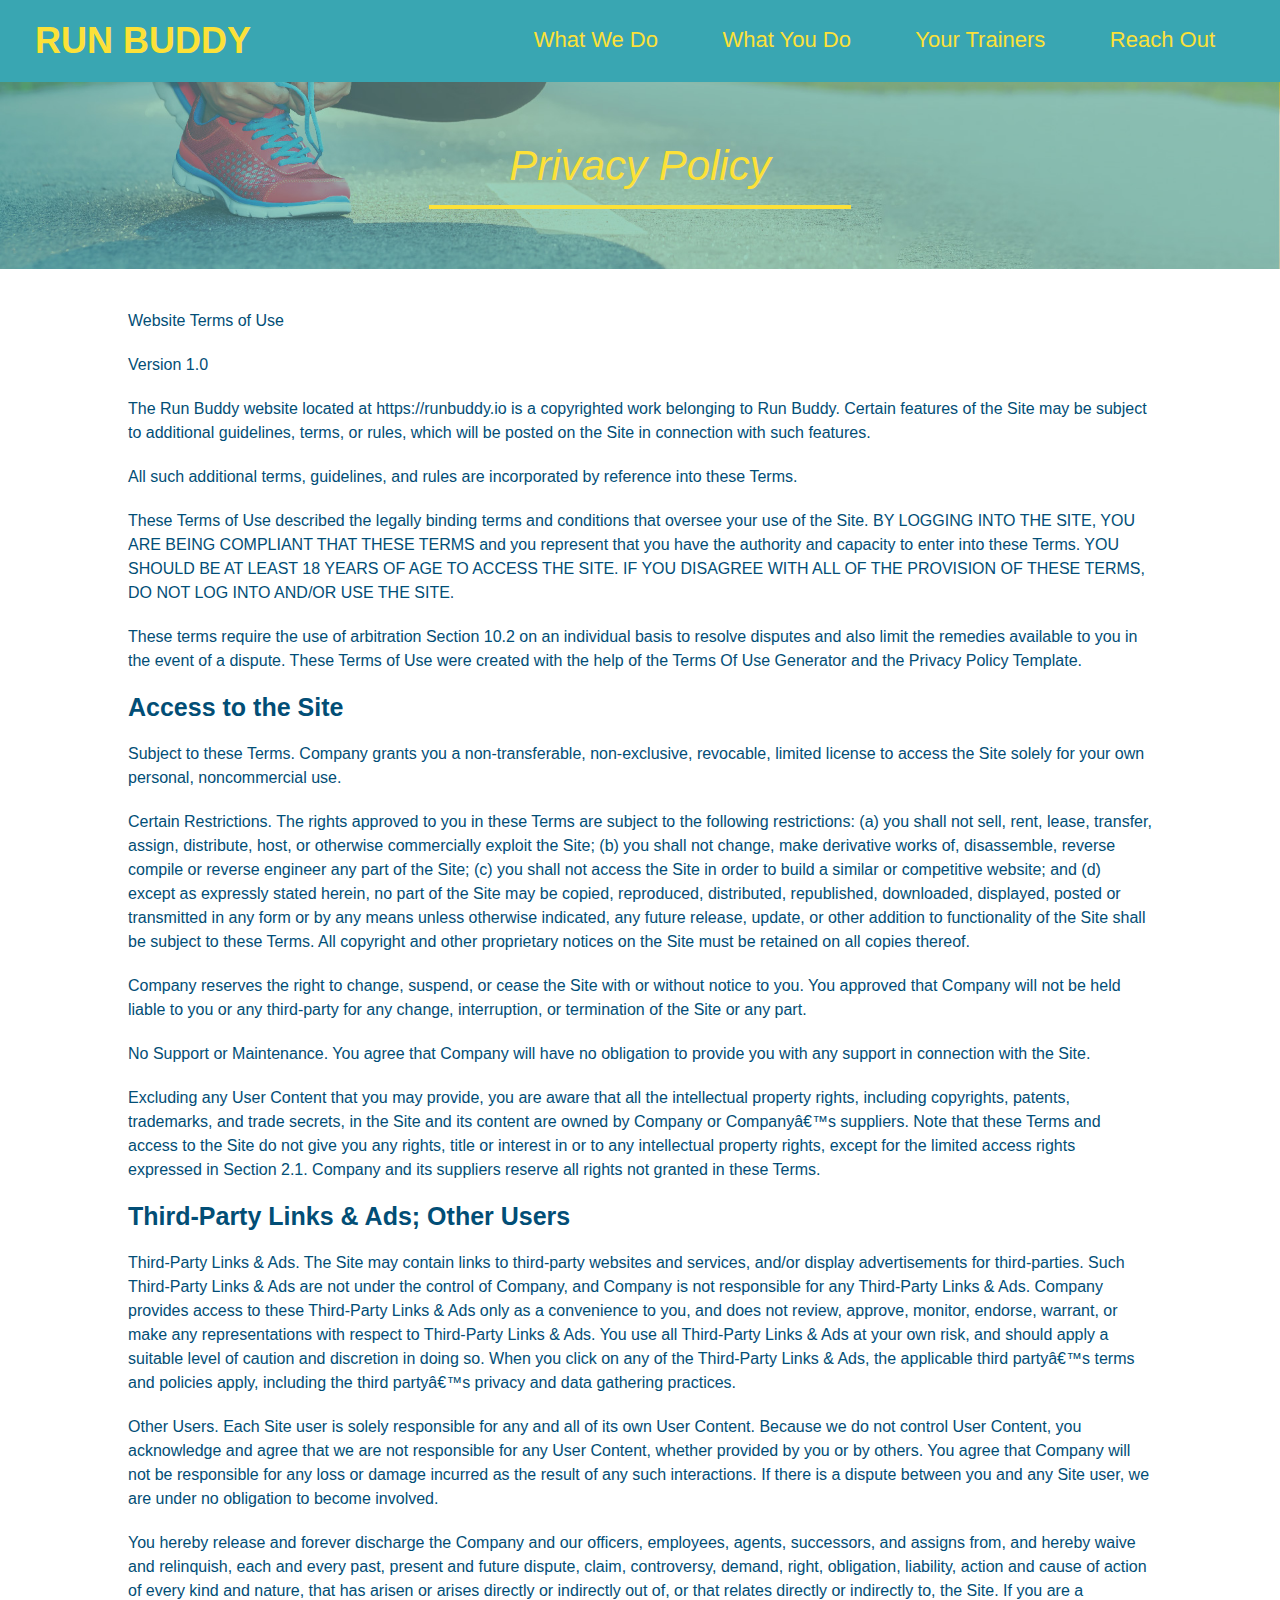
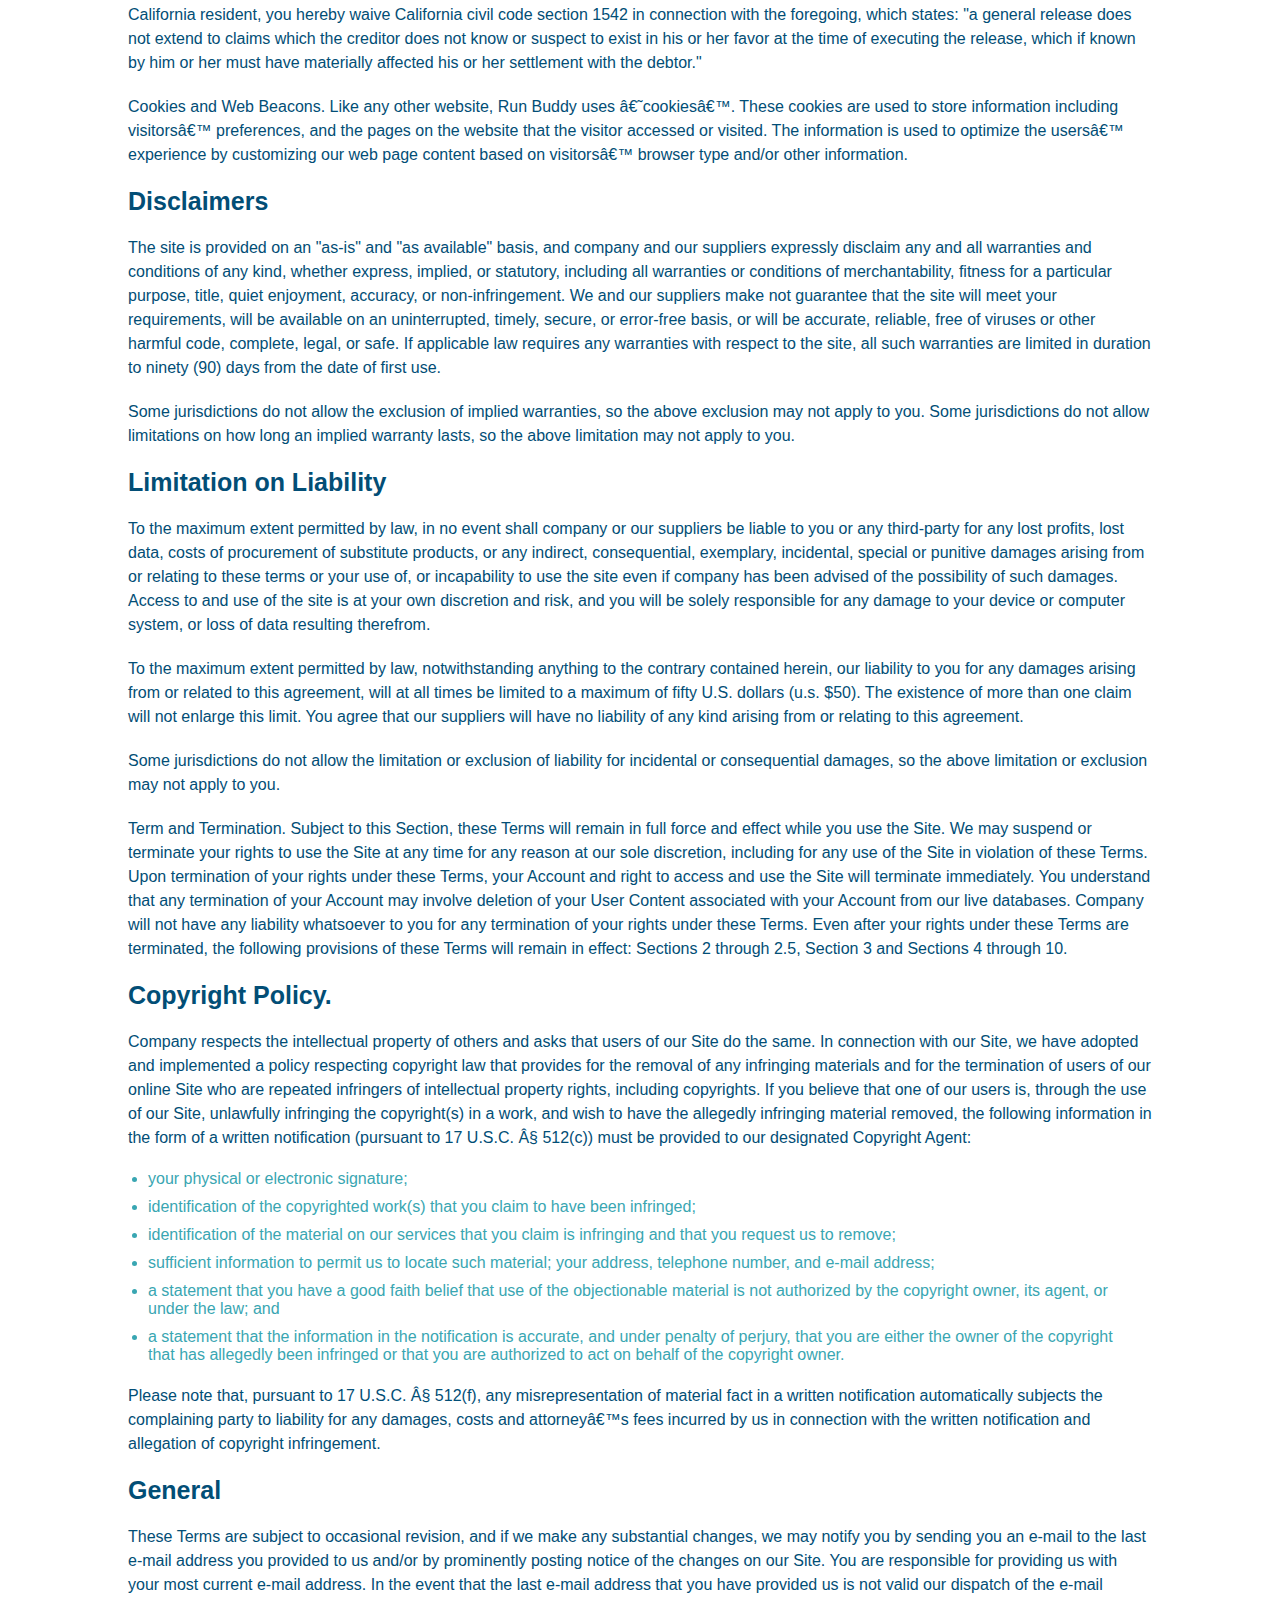
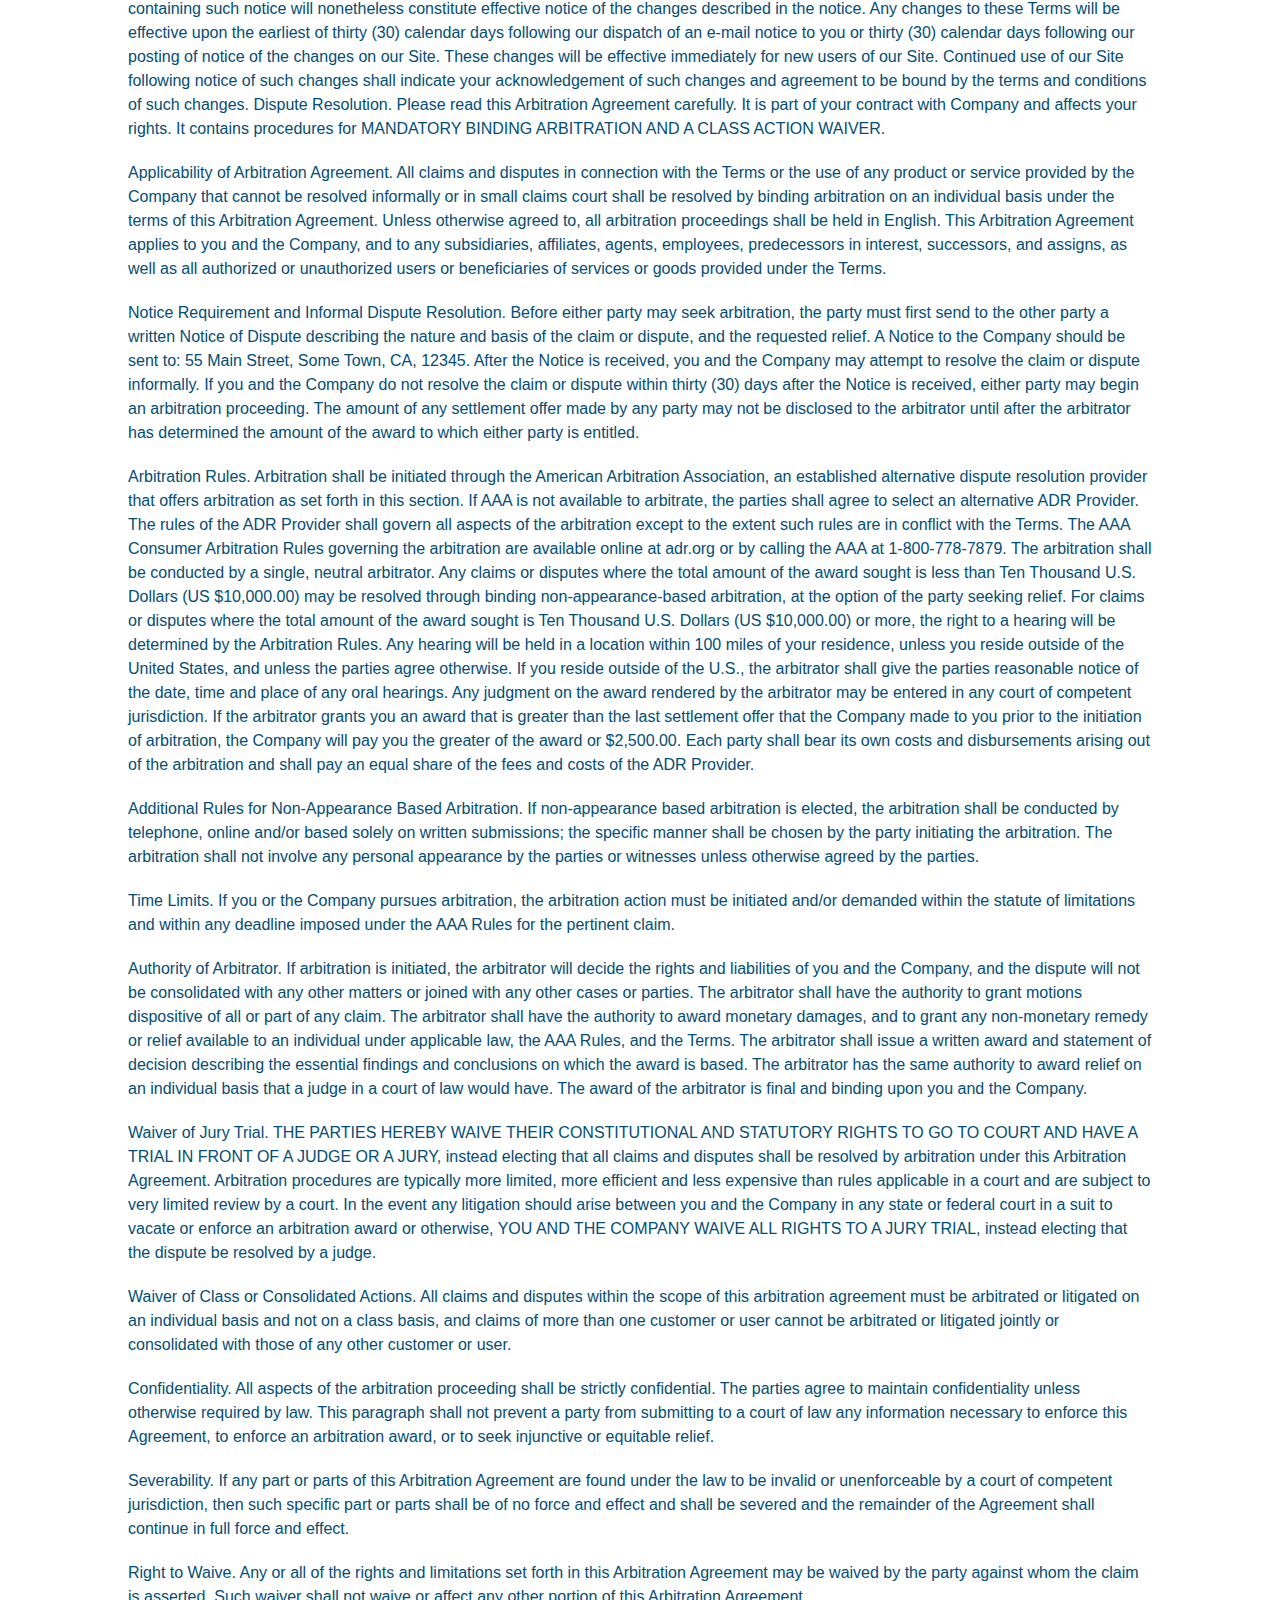
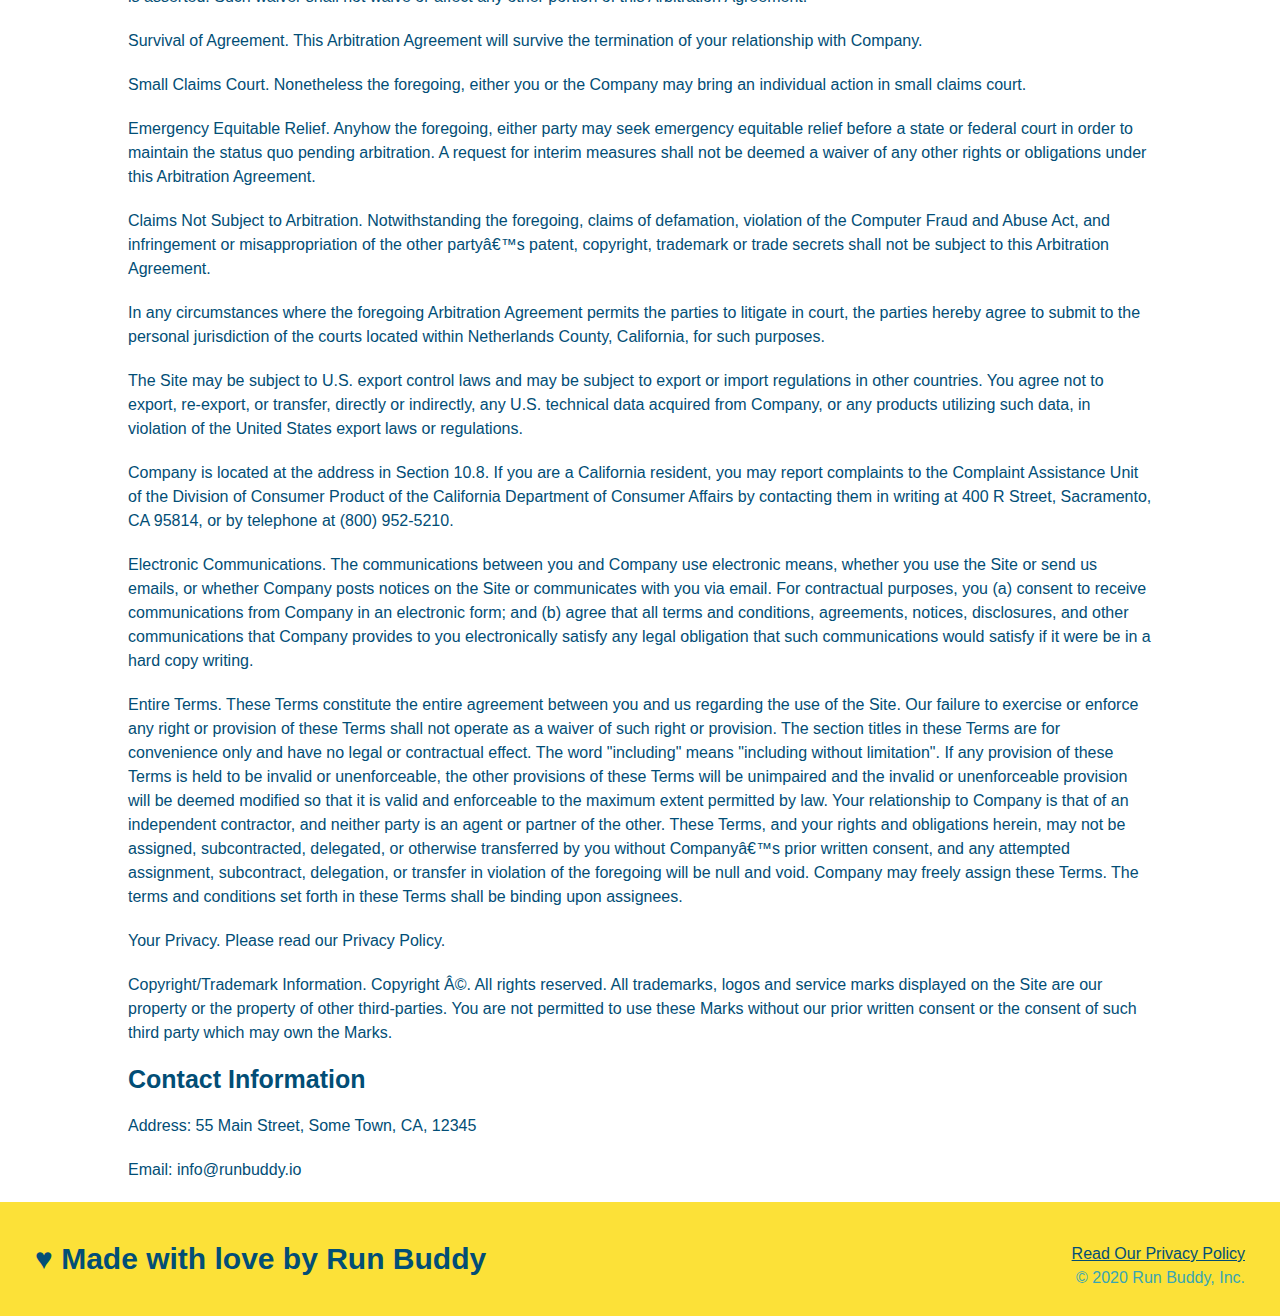
==== privacy-policy.html @ 7df40d3b "branching" ====
<!DOCTYPE html>
<html lang="en">
  <head>
    <meta charset="UTF-8" />
    <title>RUN BUDDY - Privacy Policy.html</title>
    <link rel="stylesheet" href="assets/css/style.css">
    <link rel="stylesheet" href="assets/css/seconday-styles.css">
  </head>
  <body>
      
    <header>
        <h1>
           RUN BUDDY
        </h1>

        <nav>
            <ul>
                <!--Unordered list elements-->
                <li>
                    <!--Anchor element-->
                    <a href="./index.html#what-we-do">What We Do</a>
                </li>
                <li>
                    <!---->
                    <a href="./index.html#what-you-do">What You Do</a>    
                </li>
                <li>
                    <a href="./index.html#your-trainers">Your Trainers</a>
                </li>
                <li>
                    <a href="./index.html#reach-out"> Reach Out</a>
                </li>
            </ul>
        </nav>
    </header>
    
    <section class="hero">
     <h2 class = "page-title">
        Privacy Policy 
     </h2>
    </section>

    <article class="secondary-content">
        
      <p>
        Website Terms of Use
      </p>

      <p>
        Version 1.0
      </p>

      <p>
        The Run Buddy website located at https://runbuddy.io is a copyrighted work belonging to Run Buddy. Certain
        features of the Site may be subject to additional guidelines, terms, or rules, which will be posted on the Site
        in connection with such features.
      </p>

      <p>
        All such additional terms, guidelines, and rules are incorporated by reference into these Terms.
      </p>

      <p>
        These Terms of Use described the legally binding terms and conditions that oversee your use of the Site. BY
        LOGGING INTO THE SITE, YOU ARE BEING COMPLIANT THAT THESE TERMS and you represent that you have the authority
        and capacity to enter into these Terms. YOU SHOULD BE AT LEAST 18 YEARS OF AGE TO ACCESS THE SITE. IF YOU
        DISAGREE WITH ALL OF THE PROVISION OF THESE TERMS, DO NOT LOG INTO AND/OR USE THE SITE.
      </p>

      <p>
        These terms require the use of arbitration Section 10.2 on an individual basis to resolve disputes and also
        limit the remedies available to you in the event of a dispute. These Terms of Use were created with the help of
        the Terms Of Use Generator and the Privacy Policy Template.
      </p>

      <h3>
        Access to the Site
      </h3>

      <p>
        Subject to these Terms. Company grants you a non-transferable, non-exclusive, revocable, limited license to
        access the Site solely for your own personal, noncommercial use.
      </p>

      <p>
        Certain Restrictions. The rights approved to you in these Terms are subject to the following restrictions: (a)
        you shall not sell, rent, lease, transfer, assign, distribute, host, or otherwise commercially exploit the Site;
        (b) you shall not change, make derivative works of, disassemble, reverse compile or reverse engineer any part of
        the Site; (c) you shall not access the Site in order to build a similar or competitive website; and (d) except
        as expressly stated herein, no part of the Site may be copied, reproduced, distributed, republished, downloaded,
        displayed, posted or transmitted in any form or by any means unless otherwise indicated, any future release,
        update, or other addition to functionality of the Site shall be subject to these Terms. All copyright and other
        proprietary notices on the Site must be retained on all copies thereof.
      </p>

      <p>
        Company reserves the right to change, suspend, or cease the Site with or without notice to you. You approved
        that Company will not be held liable to you or any third-party for any change, interruption, or termination of
        the Site or any part.
      </p>

      <p>
        No Support or Maintenance. You agree that Company will have no obligation to provide you with any support in
        connection with the Site.
      </p>

      <p>
        Excluding any User Content that you may provide, you are aware that all the intellectual property rights,
        including copyrights, patents, trademarks, and trade secrets, in the Site and its content are owned by Company
        or Companyâ€™s suppliers. Note that these Terms and access to the Site do not give you any rights, title or
        interest in or to any intellectual property rights, except for the limited access rights expressed in Section
        2.1. Company and its suppliers reserve all rights not granted in these Terms.
      </p>

      <h3>
        Third-Party Links & Ads; Other Users
      </h3>

      <p>
        Third-Party Links & Ads. The Site may contain links to third-party websites and services, and/or display
        advertisements for third-parties. Such Third-Party Links & Ads are not under the control of Company, and Company
        is not responsible for any Third-Party Links & Ads. Company provides access to these Third-Party Links & Ads
        only as a convenience to you, and does not review, approve, monitor, endorse, warrant, or make any
        representations with respect to Third-Party Links & Ads. You use all Third-Party Links & Ads at your own risk,
        and should apply a suitable level of caution and discretion in doing so. When you click on any of the
        Third-Party Links & Ads, the applicable third partyâ€™s terms and policies apply, including the third partyâ€™s
        privacy and data gathering practices.
      </p>

      <p>
        Other Users. Each Site user is solely responsible for any and all of its own User Content. Because we do not
        control User Content, you acknowledge and agree that we are not responsible for any User Content, whether
        provided by you or by others. You agree that Company will not be responsible for any loss or damage incurred as
        the result of any such interactions. If there is a dispute between you and any Site user, we are under no
        obligation to become involved.
      </p>

      <p>
        You hereby release and forever discharge the Company and our officers, employees, agents, successors, and
        assigns from, and hereby waive and relinquish, each and every past, present and future dispute, claim,
        controversy, demand, right, obligation, liability, action and cause of action of every kind and nature, that has
        arisen or arises directly or indirectly out of, or that relates directly or indirectly to, the Site. If you are
        a California resident, you hereby waive California civil code section 1542 in connection with the foregoing,
        which states: "a general release does not extend to claims which the creditor does not know or suspect to exist
        in his or her favor at the time of executing the release, which if known by him or her must have materially
        affected his or her settlement with the debtor."
      </p>

      <p>
        Cookies and Web Beacons. Like any other website, Run Buddy uses â€˜cookiesâ€™. These cookies are used to store
        information including visitorsâ€™ preferences, and the pages on the website that the visitor accessed or visited.
        The information is used to optimize the usersâ€™ experience by customizing our web page content based on visitorsâ€™
        browser type and/or other information.
      </p>

      <h3>
        Disclaimers
      </h3>

      <p>
        The site is provided on an "as-is" and "as available" basis, and company and our suppliers expressly disclaim
        any and all warranties and conditions of any kind, whether express, implied, or statutory, including all
        warranties or conditions of merchantability, fitness for a particular purpose, title, quiet enjoyment, accuracy,
        or non-infringement. We and our suppliers make not guarantee that the site will meet your requirements, will be
        available on an uninterrupted, timely, secure, or error-free basis, or will be accurate, reliable, free of
        viruses or other harmful code, complete, legal, or safe. If applicable law requires any warranties with respect
        to the site, all such warranties are limited in duration to ninety (90) days from the date of first use.
      </p>

      <p>
        Some jurisdictions do not allow the exclusion of implied warranties, so the above exclusion may not apply to
        you. Some jurisdictions do not allow limitations on how long an implied warranty lasts, so the above limitation
        may not apply to you.
      </p>

      <h3>
        Limitation on Liability
      </h3>

      <p>
        To the maximum extent permitted by law, in no event shall company or our suppliers be liable to you or any
        third-party for any lost profits, lost data, costs of procurement of substitute products, or any indirect,
        consequential, exemplary, incidental, special or punitive damages arising from or relating to these terms or
        your use of, or incapability to use the site even if company has been advised of the possibility of such
        damages. Access to and use of the site is at your own discretion and risk, and you will be solely responsible
        for any damage to your device or computer system, or loss of data resulting therefrom.
      </p>

      <p>
        To the maximum extent permitted by law, notwithstanding anything to the contrary contained herein, our liability
        to you for any damages arising from or related to this agreement, will at all times be limited to a maximum of
        fifty U.S. dollars (u.s. $50). The existence of more than one claim will not enlarge this limit. You agree that
        our suppliers will have no liability of any kind arising from or relating to this agreement.
      </p>

      <p>
        Some jurisdictions do not allow the limitation or exclusion of liability for incidental or consequential
        damages, so the above limitation or exclusion may not apply to you.
      </p>

      <p>
        Term and Termination. Subject to this Section, these Terms will remain in full force and effect while you use
        the Site. We may suspend or terminate your rights to use the Site at any time for any reason at our sole
        discretion, including for any use of the Site in violation of these Terms. Upon termination of your rights under
        these Terms, your Account and right to access and use the Site will terminate immediately. You understand that
        any termination of your Account may involve deletion of your User Content associated with your Account from our
        live databases. Company will not have any liability whatsoever to you for any termination of your rights under
        these Terms. Even after your rights under these Terms are terminated, the following provisions of these Terms
        will remain in effect: Sections 2 through 2.5, Section 3 and Sections 4 through 10.
      </p>

      <h3>
        Copyright Policy.
      </h3>

      <p>
        Company respects the intellectual property of others and asks that users of our Site do the same. In connection
        with our Site, we have adopted and implemented a policy respecting copyright law that provides for the removal
        of any infringing materials and for the termination of users of our online Site who are repeated infringers of
        intellectual property rights, including copyrights. If you believe that one of our users is, through the use of
        our Site, unlawfully infringing the copyright(s) in a work, and wish to have the allegedly infringing material
        removed, the following information in the form of a written notification (pursuant to 17 U.S.C. Â§ 512(c)) must
        be provided to our designated Copyright Agent:
      </p>

      <ul>
        <li>
          your physical or electronic signature;
        </li>
        <li>
          identification of the copyrighted work(s) that you claim to have been infringed;
        </li>
        <li>
          identification of the material on our services that you claim is infringing and that you request us to remove;
        </li>
        <li>
          sufficient information to permit us to locate such material; your address, telephone number, and e-mail
          address;
        </li>
        <li>
          a statement that you have a good faith belief that use of the objectionable material is not authorized by the
          copyright owner, its agent, or under the law; and
        </li>
        <li>
          a statement that the information in the notification is accurate, and under penalty of perjury, that you are
          either the owner of the copyright that has allegedly been infringed or that you are authorized to act on
          behalf of the copyright owner.
        </li>
      </ul>

      <p>
        Please note that, pursuant to 17 U.S.C. Â§ 512(f), any misrepresentation of material fact in a written
        notification automatically subjects the complaining party to liability for any damages, costs and attorneyâ€™s
        fees incurred by us in connection with the written notification and allegation of copyright infringement.
      </p>

      <h3>
        General
      </h3>

      <p>
        These Terms are subject to occasional revision, and if we make any substantial changes, we may notify you by
        sending you an e-mail to the last e-mail address you provided to us and/or by prominently posting notice of the
        changes on our Site. You are responsible for providing us with your most current e-mail address. In the event
        that the last e-mail address that you have provided us is not valid our dispatch of the e-mail containing such
        notice will nonetheless constitute effective notice of the changes described in the notice. Any changes to these
        Terms will be effective upon the earliest of thirty (30) calendar days following our dispatch of an e-mail
        notice to you or thirty (30) calendar days following our posting of notice of the changes on our Site. These
        changes will be effective immediately for new users of our Site. Continued use of our Site following notice of
        such changes shall indicate your acknowledgement of such changes and agreement to be bound by the terms and
        conditions of such changes. Dispute Resolution. Please read this Arbitration Agreement carefully. It is part of
        your contract with Company and affects your rights. It contains procedures for MANDATORY BINDING ARBITRATION AND
        A CLASS ACTION WAIVER.
      </p>

      <p>
        Applicability of Arbitration Agreement. All claims and disputes in connection with the Terms or the use of any
        product or service provided by the Company that cannot be resolved informally or in small claims court shall be
        resolved by binding arbitration on an individual basis under the terms of this Arbitration Agreement. Unless
        otherwise agreed to, all arbitration proceedings shall be held in English. This Arbitration Agreement applies to
        you and the Company, and to any subsidiaries, affiliates, agents, employees, predecessors in interest,
        successors, and assigns, as well as all authorized or unauthorized users or beneficiaries of services or goods
        provided under the Terms.
      </p>

      <p>
        Notice Requirement and Informal Dispute Resolution. Before either party may seek arbitration, the party must
        first send to the other party a written Notice of Dispute describing the nature and basis of the claim or
        dispute, and the requested relief. A Notice to the Company should be sent to: 55 Main Street, Some Town, CA,
        12345. After the Notice is received, you and the Company may attempt to resolve the claim or dispute informally.
        If you and the Company do not resolve the claim or dispute within thirty (30) days after the Notice is received,
        either party may begin an arbitration proceeding. The amount of any settlement offer made by any party may not
        be disclosed to the arbitrator until after the arbitrator has determined the amount of the award to which either
        party is entitled.
      </p>

      <p>
        Arbitration Rules. Arbitration shall be initiated through the American Arbitration Association, an established
        alternative dispute resolution provider that offers arbitration as set forth in this section. If AAA is not
        available to arbitrate, the parties shall agree to select an alternative ADR Provider. The rules of the ADR
        Provider shall govern all aspects of the arbitration except to the extent such rules are in conflict with the
        Terms. The AAA Consumer Arbitration Rules governing the arbitration are available online at adr.org or by
        calling the AAA at 1-800-778-7879. The arbitration shall be conducted by a single, neutral arbitrator. Any
        claims or disputes where the total amount of the award sought is less than Ten Thousand U.S. Dollars (US
        $10,000.00) may be resolved through binding non-appearance-based arbitration, at the option of the party seeking
        relief. For claims or disputes where the total amount of the award sought is Ten Thousand U.S. Dollars (US
        $10,000.00) or more, the right to a hearing will be determined by the Arbitration Rules. Any hearing will be
        held in a location within 100 miles of your residence, unless you reside outside of the United States, and
        unless the parties agree otherwise. If you reside outside of the U.S., the arbitrator shall give the parties
        reasonable notice of the date, time and place of any oral hearings. Any judgment on the award rendered by the
        arbitrator may be entered in any court of competent jurisdiction. If the arbitrator grants you an award that is
        greater than the last settlement offer that the Company made to you prior to the initiation of arbitration, the
        Company will pay you the greater of the award or $2,500.00. Each party shall bear its own costs and
        disbursements arising out of the arbitration and shall pay an equal share of the fees and costs of the ADR
        Provider.
      </p>

      <p>
        Additional Rules for Non-Appearance Based Arbitration. If non-appearance based arbitration is elected, the
        arbitration shall be conducted by telephone, online and/or based solely on written submissions; the specific
        manner shall be chosen by the party initiating the arbitration. The arbitration shall not involve any personal
        appearance by the parties or witnesses unless otherwise agreed by the parties.
      </p>

      <p>
        Time Limits. If you or the Company pursues arbitration, the arbitration action must be initiated and/or demanded
        within the statute of limitations and within any deadline imposed under the AAA Rules for the pertinent claim.
      </p>

      <p>
        Authority of Arbitrator. If arbitration is initiated, the arbitrator will decide the rights and liabilities of
        you and the Company, and the dispute will not be consolidated with any other matters or joined with any other
        cases or parties. The arbitrator shall have the authority to grant motions dispositive of all or part of any
        claim. The arbitrator shall have the authority to award monetary damages, and to grant any non-monetary remedy
        or relief available to an individual under applicable law, the AAA Rules, and the Terms. The arbitrator shall
        issue a written award and statement of decision describing the essential findings and conclusions on which the
        award is based. The arbitrator has the same authority to award relief on an individual basis that a judge in a
        court of law would have. The award of the arbitrator is final and binding upon you and the Company.
      </p>

      <p>
        Waiver of Jury Trial. THE PARTIES HEREBY WAIVE THEIR CONSTITUTIONAL AND STATUTORY RIGHTS TO GO TO COURT AND HAVE
        A TRIAL IN FRONT OF A JUDGE OR A JURY, instead electing that all claims and disputes shall be resolved by
        arbitration under this Arbitration Agreement. Arbitration procedures are typically more limited, more efficient
        and less expensive than rules applicable in a court and are subject to very limited review by a court. In the
        event any litigation should arise between you and the Company in any state or federal court in a suit to vacate
        or enforce an arbitration award or otherwise, YOU AND THE COMPANY WAIVE ALL RIGHTS TO A JURY TRIAL, instead
        electing that the dispute be resolved by a judge.
      </p>

      <p>
        Waiver of Class or Consolidated Actions. All claims and disputes within the scope of this arbitration agreement
        must be arbitrated or litigated on an individual basis and not on a class basis, and claims of more than one
        customer or user cannot be arbitrated or litigated jointly or consolidated with those of any other customer or
        user.
      </p>

      <p>
        Confidentiality. All aspects of the arbitration proceeding shall be strictly confidential. The parties agree to
        maintain confidentiality unless otherwise required by law. This paragraph shall not prevent a party from
        submitting to a court of law any information necessary to enforce this Agreement, to enforce an arbitration
        award, or to seek injunctive or equitable relief.
      </p>

      <p>
        Severability. If any part or parts of this Arbitration Agreement are found under the law to be invalid or
        unenforceable by a court of competent jurisdiction, then such specific part or parts shall be of no force and
        effect and shall be severed and the remainder of the Agreement shall continue in full force and effect.
      </p>

      <p>
        Right to Waive. Any or all of the rights and limitations set forth in this Arbitration Agreement may be waived
        by the party against whom the claim is asserted. Such waiver shall not waive or affect any other portion of this
        Arbitration Agreement.
      </p>

      <p>
        Survival of Agreement. This Arbitration Agreement will survive the termination of your relationship with
        Company.
      </p>

      <p>
        Small Claims Court. Nonetheless the foregoing, either you or the Company may bring an individual action in small
        claims court.
      </p>

      <p>
        Emergency Equitable Relief. Anyhow the foregoing, either party may seek emergency equitable relief before a
        state or federal court in order to maintain the status quo pending arbitration. A request for interim measures
        shall not be deemed a waiver of any other rights or obligations under this Arbitration Agreement.
      </p>

      <p>
        Claims Not Subject to Arbitration. Notwithstanding the foregoing, claims of defamation, violation of the
        Computer Fraud and Abuse Act, and infringement or misappropriation of the other partyâ€™s patent, copyright,
        trademark or trade secrets shall not be subject to this Arbitration Agreement.
      </p>

      <p>
        In any circumstances where the foregoing Arbitration Agreement permits the parties to litigate in court, the
        parties hereby agree to submit to the personal jurisdiction of the courts located within Netherlands County,
        California, for such purposes.
      </p>

      <p>
        The Site may be subject to U.S. export control laws and may be subject to export or import regulations in other
        countries. You agree not to export, re-export, or transfer, directly or indirectly, any U.S. technical data
        acquired from Company, or any products utilizing such data, in violation of the United States export laws or
        regulations.
      </p>

      <p>
        Company is located at the address in Section 10.8. If you are a California resident, you may report complaints
        to the Complaint Assistance Unit of the Division of Consumer Product of the California Department of Consumer
        Affairs by contacting them in writing at 400 R Street, Sacramento, CA 95814, or by telephone at (800) 952-5210.
      </p>

      <p>
        Electronic Communications. The communications between you and Company use electronic means, whether you use the
        Site or send us emails, or whether Company posts notices on the Site or communicates with you via email. For
        contractual purposes, you (a) consent to receive communications from Company in an electronic form; and (b)
        agree that all terms and conditions, agreements, notices, disclosures, and other communications that Company
        provides to you electronically satisfy any legal obligation that such communications would satisfy if it were be
        in a hard copy writing.
      </p>

      <p>
        Entire Terms. These Terms constitute the entire agreement between you and us regarding the use of the Site. Our
        failure to exercise or enforce any right or provision of these Terms shall not operate as a waiver of such right
        or provision. The section titles in these Terms are for convenience only and have no legal or contractual
        effect. The word "including" means "including without limitation". If any provision of these Terms is held to be
        invalid or unenforceable, the other provisions of these Terms will be unimpaired and the invalid or
        unenforceable provision will be deemed modified so that it is valid and enforceable to the maximum extent
        permitted by law. Your relationship to Company is that of an independent contractor, and neither party is an
        agent or partner of the other. These Terms, and your rights and obligations herein, may not be assigned,
        subcontracted, delegated, or otherwise transferred by you without Companyâ€™s prior written consent, and any
        attempted assignment, subcontract, delegation, or transfer in violation of the foregoing will be null and void.
        Company may freely assign these Terms. The terms and conditions set forth in these Terms shall be binding upon
        assignees.
      </p>

      <p>
        Your Privacy. Please read our Privacy Policy.
      </p>

      <p>
        Copyright/Trademark Information. Copyright Â©. All rights reserved. All trademarks, logos and service marks
        displayed on the Site are our property or the property of other third-parties. You are not permitted to use
        these Marks without our prior written consent or the consent of such third party which may own the Marks.
      </p>

      <h3>
        Contact Information
      </h3>

      <p>
        Address: 55 Main Street, Some Town, CA, 12345
      </p>

      <p>
        Email: info@runbuddy.io
      </p>

        
    </article>

    <footer>
        <h2>&#x2665 Made with love by Run Buddy</h2>
        <div>
            <a href="#">Read Our Privacy Policy</a> <br />
            &copy; 2020 Run Buddy, Inc.
        </div>
    </footer>

    
  </body>
</html>
---- assets/css/style.css ----
* {
  margin: 0;
  padding: 0;
  box-sizing: border-box;
}

body {
  color: #39a6b2;
  font-family: Helvetica, Arial, sans-serif;
}

header {
  padding: 20px 35px;
  background-color: #39a6b2;
}

header h1 {
  font-weight: bold;
  font-size: 36px;
  color: #fce138;
  margin: 0;
  display: inline;
}

header a {
  text-decoration: none;
  color: #fce138;
}

header nav {
  float: right;
  margin: 7px 0px;
}

header nav ul li {
  display: inline;
}

header nav ul li a {
  margin: 0 30px;
  font-weight: lighter;
  font-size: 22px;
}

footer {
  background: #fce138;
  width: 100%;
  padding: 40px 35px;
}

footer h2 {
  display: inline;
  color: #024e76;
  font-size: 30px;
  margin: 0;
}

footer div {
  float: right;
  line-height: 1.5;
  text-align: right;
}

footer a {
  color: #024e76;
}

section {
  padding: 60px;
}

/* Hero styling */

.hero {
  background-image: url("../images/hero-bg.jpg");
  height: 600px;
  background-size: cover;
  background-position: center;
  position: relative;
}

.hero-form {
  background-color: #fce138;
  padding: 20px;
  width: 500px;
  color: #024e76;
  border-style: solid;
  border-width: 3px;
  border-color: #024e76;
  position: absolute;
  bottom: 120px;
  right: 140px;
}

/* form styling */
.hero-form h3 {
  font-size: 24px;
  margin: 0px;
}

.hero-form p {
  margin: 5px 15 px 0;
}

.form-input {
  border: 1px solid #024e76;
  display: block;
  padding: 7px 15px;
  font-size: 16px;
  color: #024e76;
  width: 100%;
  margin-bottom: 15px;
}

.hero-form label {
  margin: 0 5px;
}

.hero-form button {
  color: #fce138;
  background-color: #024e76;
  border: none;
  padding: 10px 20px;
  font-size: 16px;
}

/* Hero styling  END*/

/* What section styling */

.section-title {
  font-size: 55px;
  color: #024e76;
  margin-bottom: 35px;
  padding: 0 100px 20px 100px;
  display: inline-block;
  border-bottom: 3px solid;
}

.primary-border {
  border-color: #fce138;
}

.secondary-border {
  border-color: #39a6b2;
}

/* we  */
.intro {
  text-align: center;
}

.intro p {
  line-height: 1.7;
  color: #39a6b2;
  width: 80%;
  font-size: 20px;
  margin: 0 auto;
}

/*you */
.steps {
  text-align: center;
  background: #fce138;
}

.steps div {
  margin-bottom: 80px;
}

.steps img {
  width: 15%;
  margin: 10px 0;
}

.steps h3 {
  color: #024e76;
  font-size: 46px;
  margin-top: 10px;
}

.steps p {
  color: #39a6b2;
  font-size: 23px;
}

.steps span {
  font-size: 38px;
}

/* trainers */

.trainers {
  text-align: center;
}


.trainer {
  width: 900px;
  margin: 0 auto 30px auto;
  background: #024e76;
  color: #fce138;
  overflow: auto;
}

.trainer img{
  width: 35%;
  float: left
}

.trainer-bio{
  padding: 35px;
  float: left;
  width: 65%;
}

.text-left{
  text-align: left;
}

.text-right{
  text-align: right;
}

.trainer-bio h3{
  font-size: 32px;
  margin-bottom: 8px;
}

.trainer-bio h4{
  font-weight: lighter;
  font-size: 26px;
  margin-bottom: 25px;
}

.trainer-bio p{
  font-size: 17px;
  line-height: 1.3;
}

/* reach out section */
.contact {
  text-align: center;
  background: #024e76;
}

.contact h2{
  color: #fce138;
}


.contact-info iframe{
  width: 400px;
  height: 400px;
}

.contact-info div{
  width: 410px;
  display: inline-block;
  vertical-align: top;
  text-align: left;
  margin: 30px 0 0 60px;
  color: white;
}

.contact-info div h3{
  color: #fce138;
  font-size: 32px;

}

.contact-info p, .contact-info address{
  margin:  20px;
  line-height: 1.5;
  font-size: 20px;
  font-style: normal;
}

.contact-info a {
  color: #fce138;
}
---- assets/css/seconday-styles.css ----
.hero{
    background-position: bottom;
    height: auto;
    text-align: center;
    margin-bottom: 40px;

}

.page-title{
    color: #fce138;
    display: inline-block;
    border-bottom: 4px solid #fce138;
    padding: 0 80px 15px 80px;
    font-weight: normal;
    font-size: 42px;
    font-style: italic;
}

.secondary-content{
    width: 80%;
    margin: 0 auto;
    color: #024e76;
}

.secondary-content h3{
    font-size: 25px;
    margin: 20px 0;

}

.secondary-content p {
    font-size: 16px;
    line-height: 1.5;
    margin: 20px 0;
}

.secondary-content ul {
    margin: 15px 20px;
}

.secondary-content li{
  color: #39a6b2;
  margin: 10px 0;
}
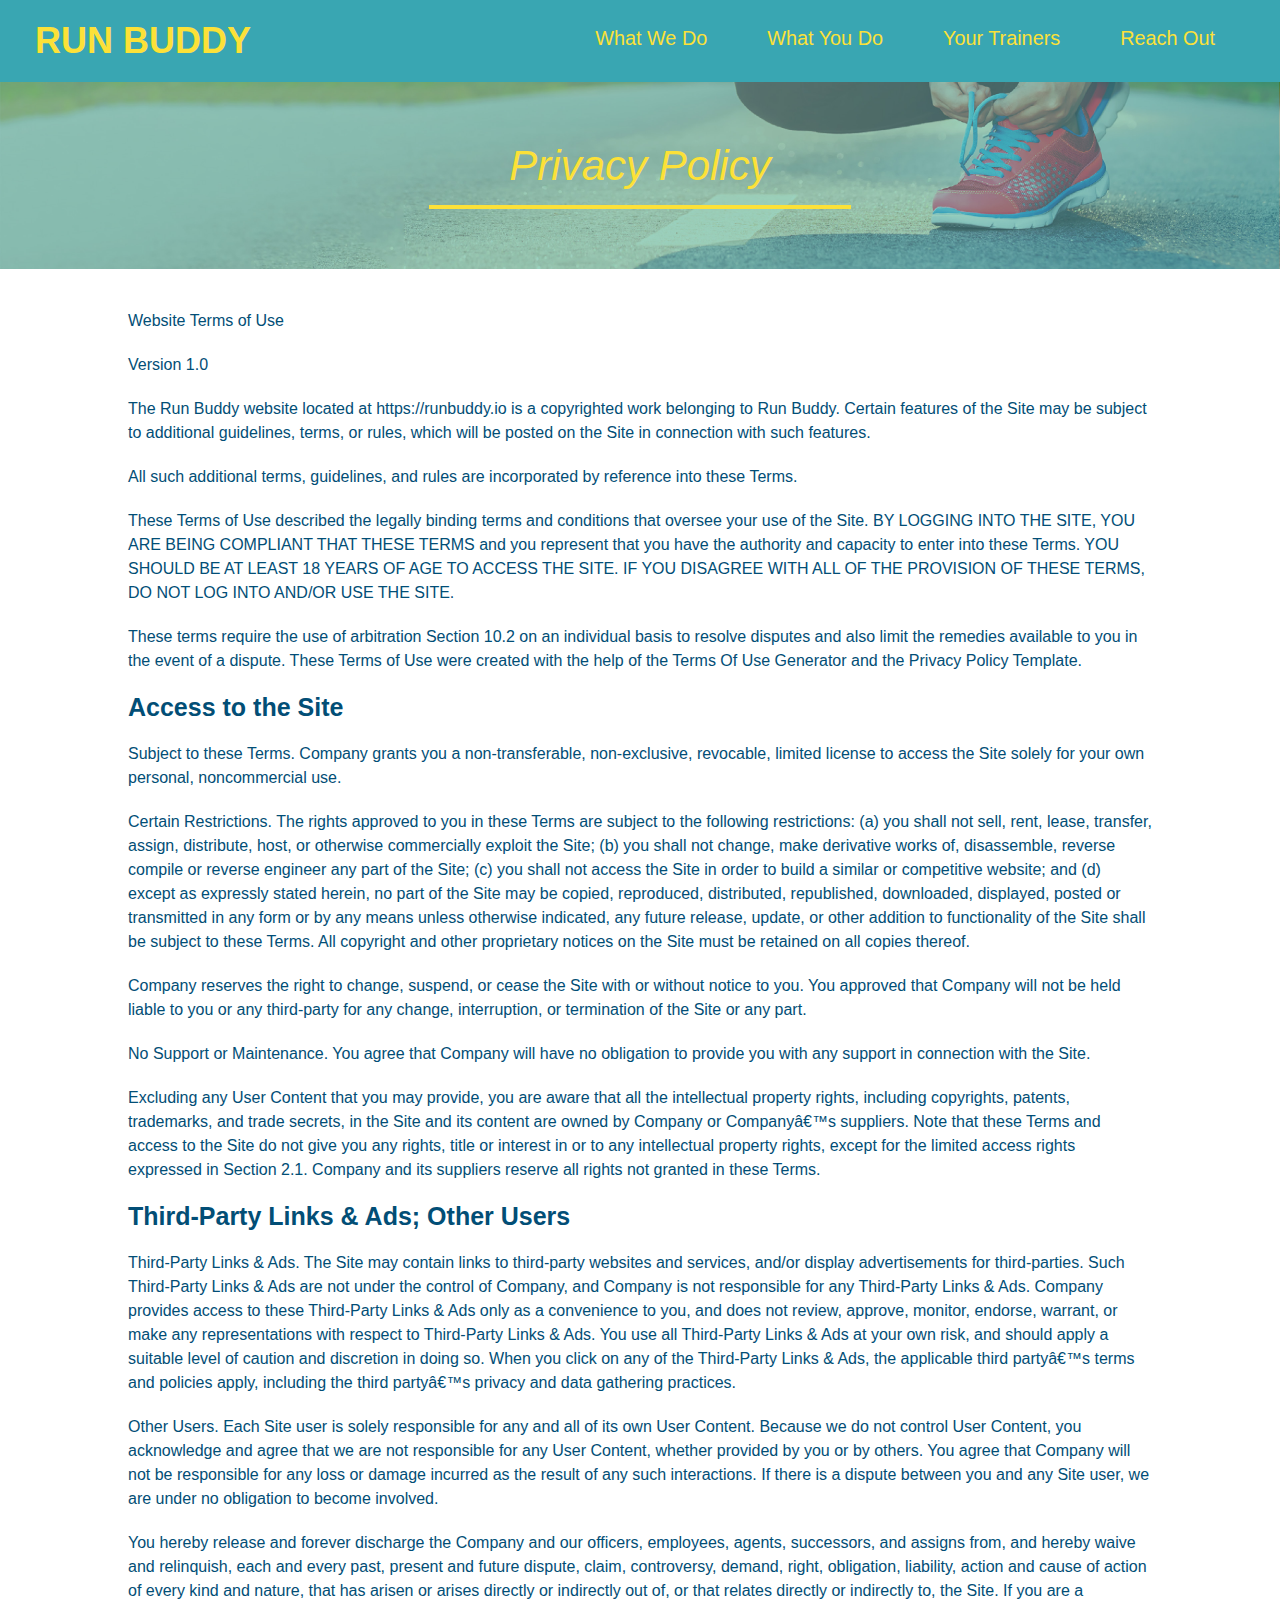
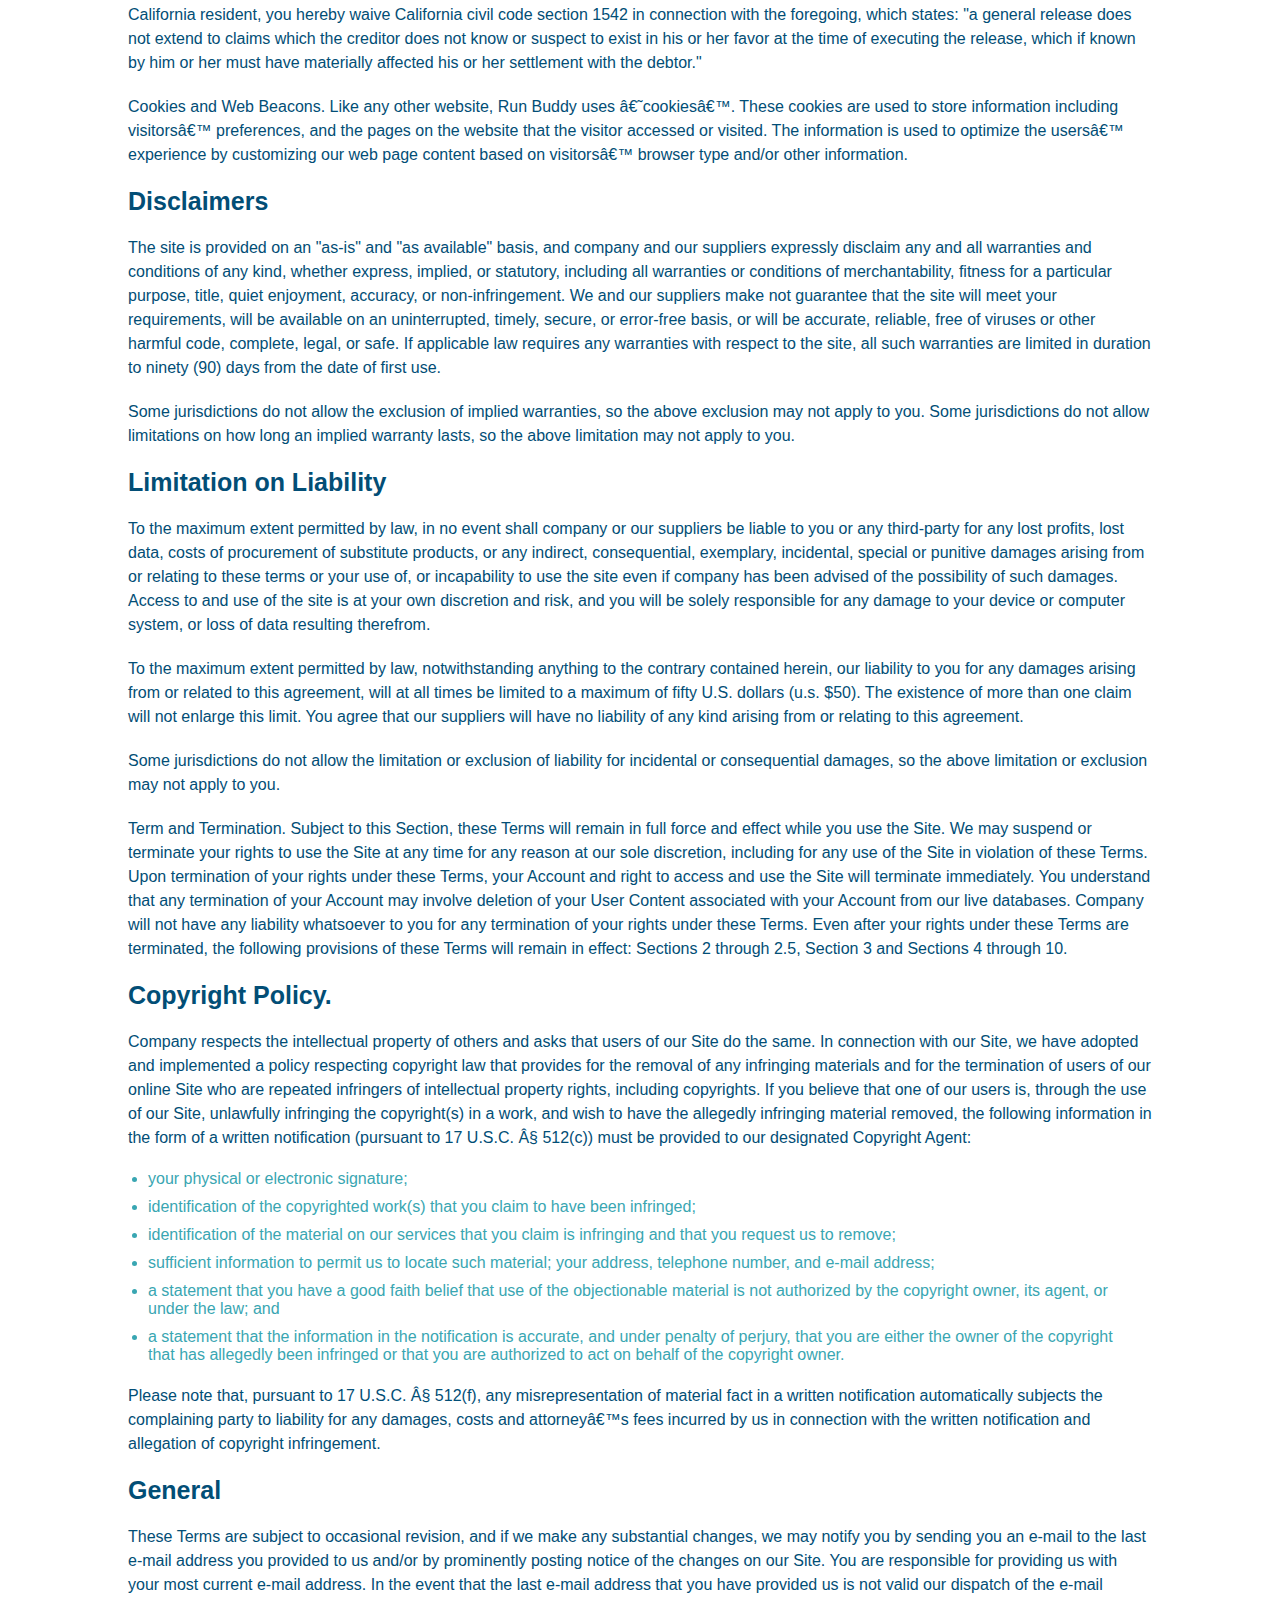
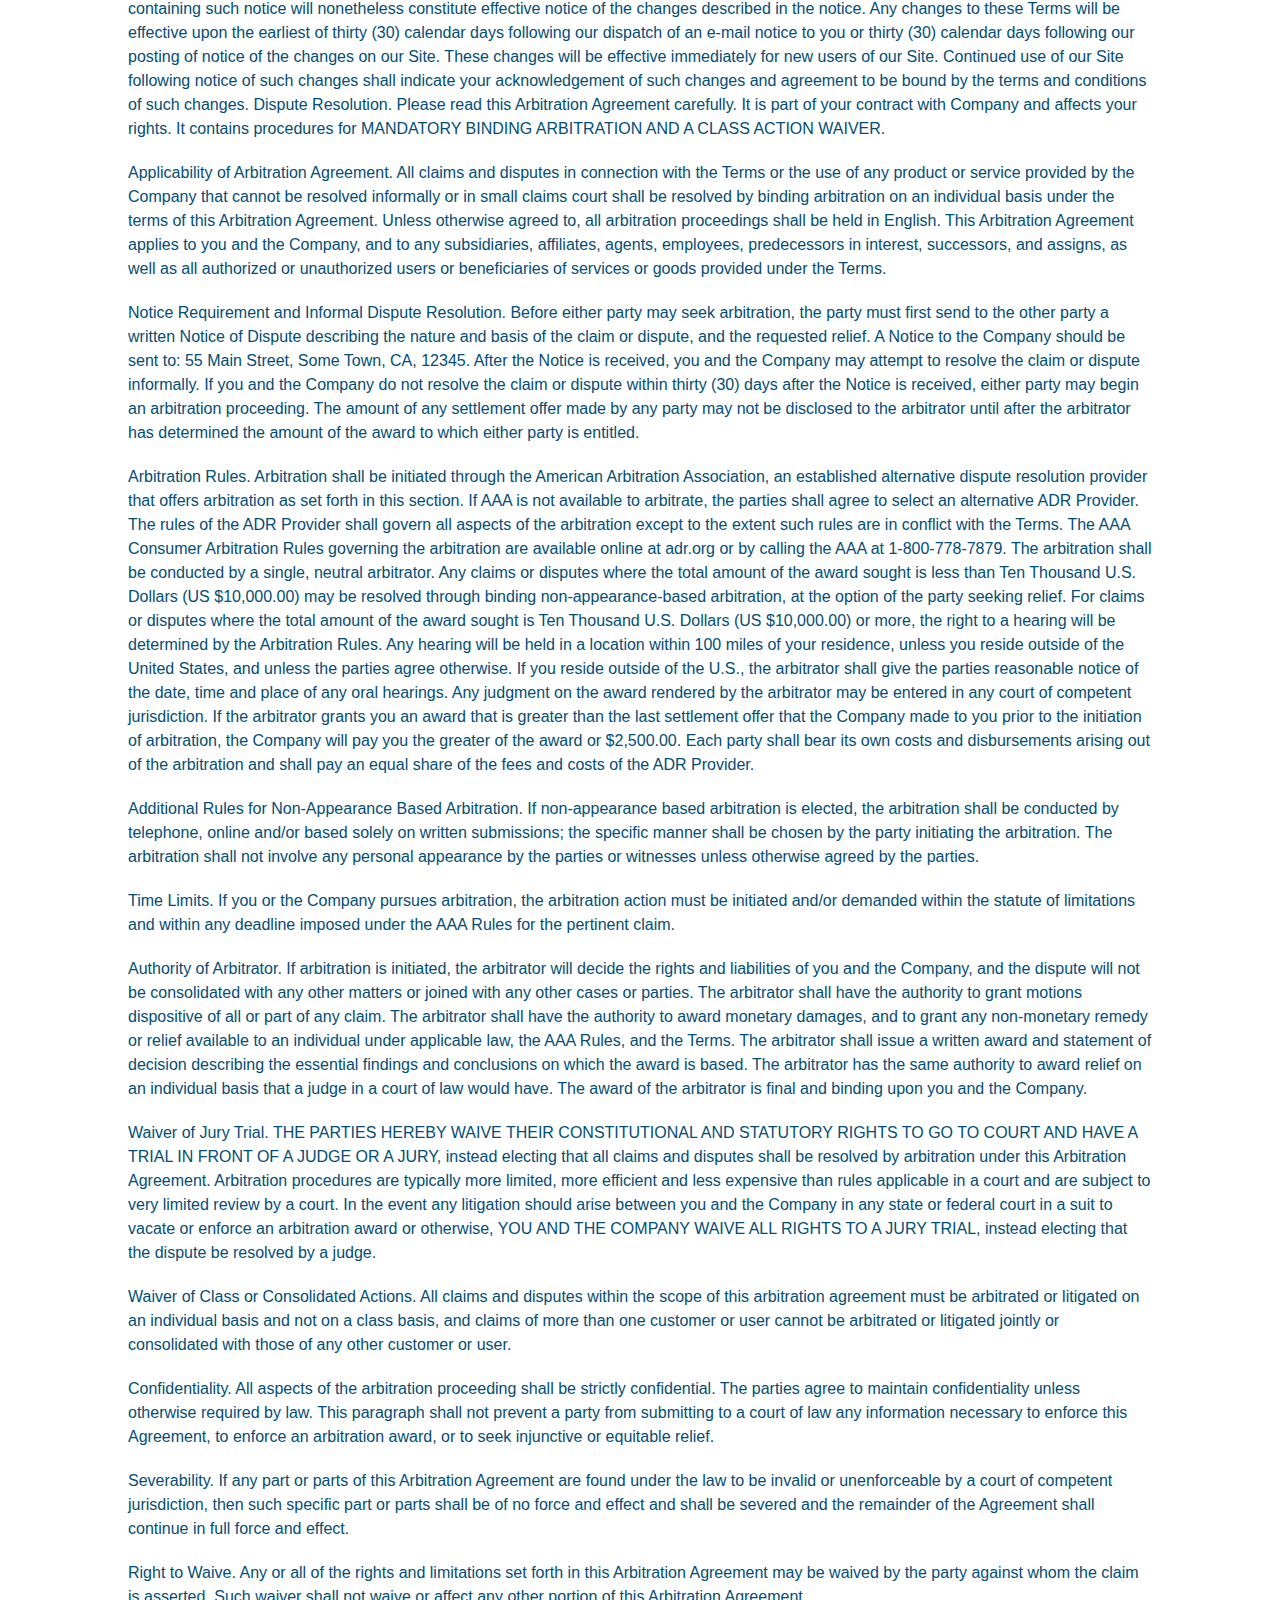
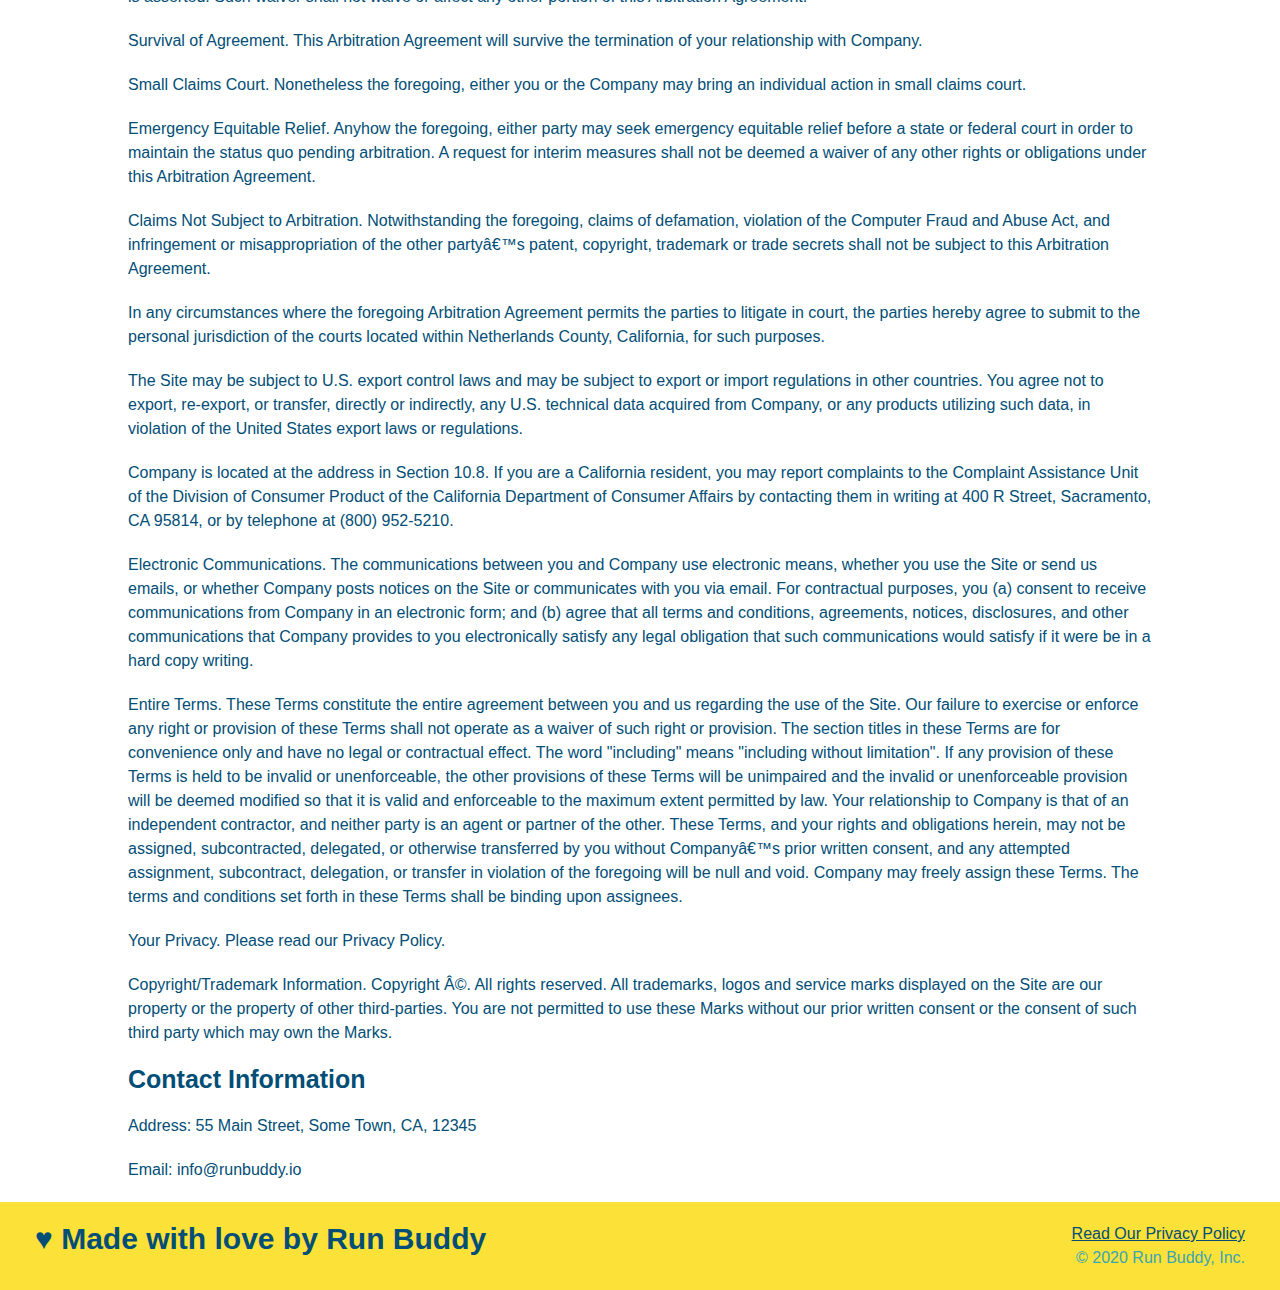
==== commit 291ad3ba: "mobiling take 1" ====
--- a/privacy-policy.html
+++ b/privacy-policy.html
@@ -2,6 +2,7 @@
 <html lang="en">
   <head>
     <meta charset="UTF-8" />
+    <meta name="viewport" content="width=device-width, initial-scale=1.0" />
     <title>RUN BUDDY - Privacy Policy.html</title>
     <link rel="stylesheet" href="assets/css/style.css">
     <link rel="stylesheet" href="assets/css/seconday-styles.css">
--- a/assets/css/style.css
+++ b/assets/css/style.css
@@ -12,6 +12,9 @@
 header {
   padding: 20px 35px;
   background-color: #39a6b2;
+  display: flex;
+  justify-content: space-between;
+  flex-wrap: wrap;
 }
 
 header h1 {
@@ -19,7 +22,7 @@
   font-size: 36px;
   color: #fce138;
   margin: 0;
-  display: inline;
+  
 }
 
 header a {
@@ -28,35 +31,41 @@
 }
 
 header nav {
-  float: right;
   margin: 7px 0px;
 }
 
-header nav ul li {
-  display: inline;
+header nav ul{
+  display: flex;
+  flex-wrap: wrap;
+  justify-content: space-between;
+  align-items: center;
+  list-style: none;
 }
 
 header nav ul li a {
   margin: 0 30px;
   font-weight: lighter;
-  font-size: 22px;
+  font-size: 1.55vw;
 }
 
 footer {
-  background: #fce138;
-  width: 100%;
-  padding: 40px 35px;
-}
+  padding: 20px 35px;
+  background-color: #fce138;
+  display: flex;
+  justify-content: space-between;
+  flex-wrap: wrap;
+}
+
 
 footer h2 {
-  display: inline;
+
   color: #024e76;
   font-size: 30px;
   margin: 0;
 }
 
 footer div {
-  float: right;
+  
   line-height: 1.5;
   text-align: right;
 }
@@ -73,23 +82,37 @@
 
 .hero {
   background-image: url("../images/hero-bg.jpg");
-  height: 600px;
   background-size: cover;
   background-position: center;
-  position: relative;
+  display: flex;
+  justify-content: center;
+  flex-wrap: wrap;
 }
 
 .hero-form {
   background-color: #fce138;
-  padding: 20px;
-  width: 500px;
+  padding: 20px; 
   color: #024e76;
   border-style: solid;
   border-width: 3px;
   border-color: #024e76;
-  position: absolute;
-  bottom: 120px;
-  right: 140px;
+  width: 40%;
+  margin: 3.5%;
+}
+
+.hero-cta{
+  width: 35%;
+  text-align: right;
+  margin: 3.5%;
+  color: #fff;
+  font-size: 18px;
+  line-height: 1.3;
+}
+
+.hero-cta h2{
+  font-style: italic;
+  font-size: 55px;
+  color: #fce138;
 }
 
 /* form styling */
@@ -131,9 +154,10 @@
 .section-title {
   font-size: 55px;
   color: #024e76;
-  margin-bottom: 35px;
-  padding: 0 100px 20px 100px;
-  display: inline-block;
+  padding-bottom: 20px;
+  text-align: center;
+  margin: 0 auto 30px auto;
+  width: 50%;
   border-bottom: 3px solid;
 }
 
@@ -146,9 +170,6 @@
 }
 
 /* we  */
-.intro {
-  text-align: center;
-}
 
 .intro p {
   line-height: 1.7;
@@ -156,91 +177,117 @@
   width: 80%;
   font-size: 20px;
   margin: 0 auto;
+  text-align: center;
 }
 
 /*you */
-.steps {
-  text-align: center;
+.steps { 
   background: #fce138;
 }
 
-.steps div {
-  margin-bottom: 80px;
-}
-
-.steps img {
-  width: 15%;
-  margin: 10px 0;
-}
-
-.steps h3 {
+.step {
+  margin: 50px auto;
+  padding-bottom: 50px;
+  width: 80%;
+  border-bottom: 1px solid #39a6b2;
+  display: flex;
+  flex-wrap: wrap;
+  align-items: center;
+  justify-content: space-between;
+}
+
+
+.step h3 {
   color: #024e76;
   font-size: 46px;
-  margin-top: 10px;
-}
-
-.steps p {
+  flex: 1 30%;
+  
+}
+
+.step-text {
+  flex: 12;
+}
+
+
+.step-text h4 {
+  font-size: 26px;
+  line-height: 1.5;
+  color: #024e76;
+}
+
+.step-text p {
   color: #39a6b2;
-  font-size: 23px;
-}
-
-.steps span {
-  font-size: 38px;
-}
+  font-size: 18px;
+}
+
+.step-img {
+  flex: 1 12%;
+  margin-right: 20px;
+}
+
+.step-img img{
+  max-width: 100%;
+}
+
+
+
+.step-info{
+  flex: 2 70%;
+  display: flex;
+  flex-wrap: wrap;
+  align-items: center;
+}
+
 
 /* trainers */
 
 .trainers {
-  text-align: center;
+  width: 100%;
+  margin: 0 auto;
+  display: flex;
+  flex-wrap: wrap;
+  justify-content: space-around;
 }
 
 
 .trainer {
-  width: 900px;
-  margin: 0 auto 30px auto;
+ 
+  margin: 20px;
   background: #024e76;
   color: #fce138;
-  overflow: auto;
+  flex: 1;
 }
 
 .trainer img{
-  width: 35%;
-  float: left
+  width: 100%;
+ 
 }
 
 .trainer-bio{
-  padding: 35px;
-  float: left;
-  width: 65%;
-}
-
-.text-left{
-  text-align: left;
-}
-
-.text-right{
-  text-align: right;
-}
+  padding: 25px;
+
+  line-height: 1.3;
+}
+
 
 .trainer-bio h3{
-  font-size: 32px;
-  margin-bottom: 8px;
+  font-size: 28px;
+  
 }
 
 .trainer-bio h4{
   font-weight: lighter;
-  font-size: 26px;
-  margin-bottom: 25px;
+  font-size: 22px;
+  margin-bottom: 15px;
 }
 
 .trainer-bio p{
   font-size: 17px;
-  line-height: 1.3;
 }
 
 /* reach out section */
 .contact {
-  text-align: center;
+ 
   background: #024e76;
 }
 
@@ -249,9 +296,15 @@
 }
 
 
-.contact-info iframe{
-  width: 400px;
-  height: 400px;
+.contact-info{
+  display: flex;
+  justify-content: space-between;
+  flex-wrap: wrap;
+}
+
+.contact-info > * {
+  flex: 1;
+  margin: 15px;
 }
 
 .contact-info div{
@@ -260,7 +313,7 @@
   vertical-align: top;
   text-align: left;
   margin: 30px 0 0 60px;
-  color: white;
+  
 }
 
 .contact-info div h3{
@@ -270,7 +323,7 @@
 }
 
 .contact-info p, .contact-info address{
-  margin:  20px;
+  margin: 16px;
   line-height: 1.5;
   font-size: 20px;
   font-style: normal;
@@ -280,4 +333,39 @@
   color: #fce138;
 }
 
-
+.contact-form input, .contact-form textarea{
+  border: 1px solid #024e76;
+  display: block;
+  padding: 7px 15 px;
+  font-size: 16px;
+  color: #024e76;
+  width: 100%;
+  margin-bottom: 15px;
+  margin-top: 5px;
+}
+
+.contact-form button{
+  width: 100%;
+  border: none;
+  background: #fce138;
+  text-align: center;
+  padding: 15px 0;
+  font-size: 16px;
+}
+
+
+/*
+.text-left{
+  text-align: left;
+}
+
+.text-right{
+  text-align: right;
+}
+
+*/
+
+.flex-row{
+  display: flex;
+}
+
